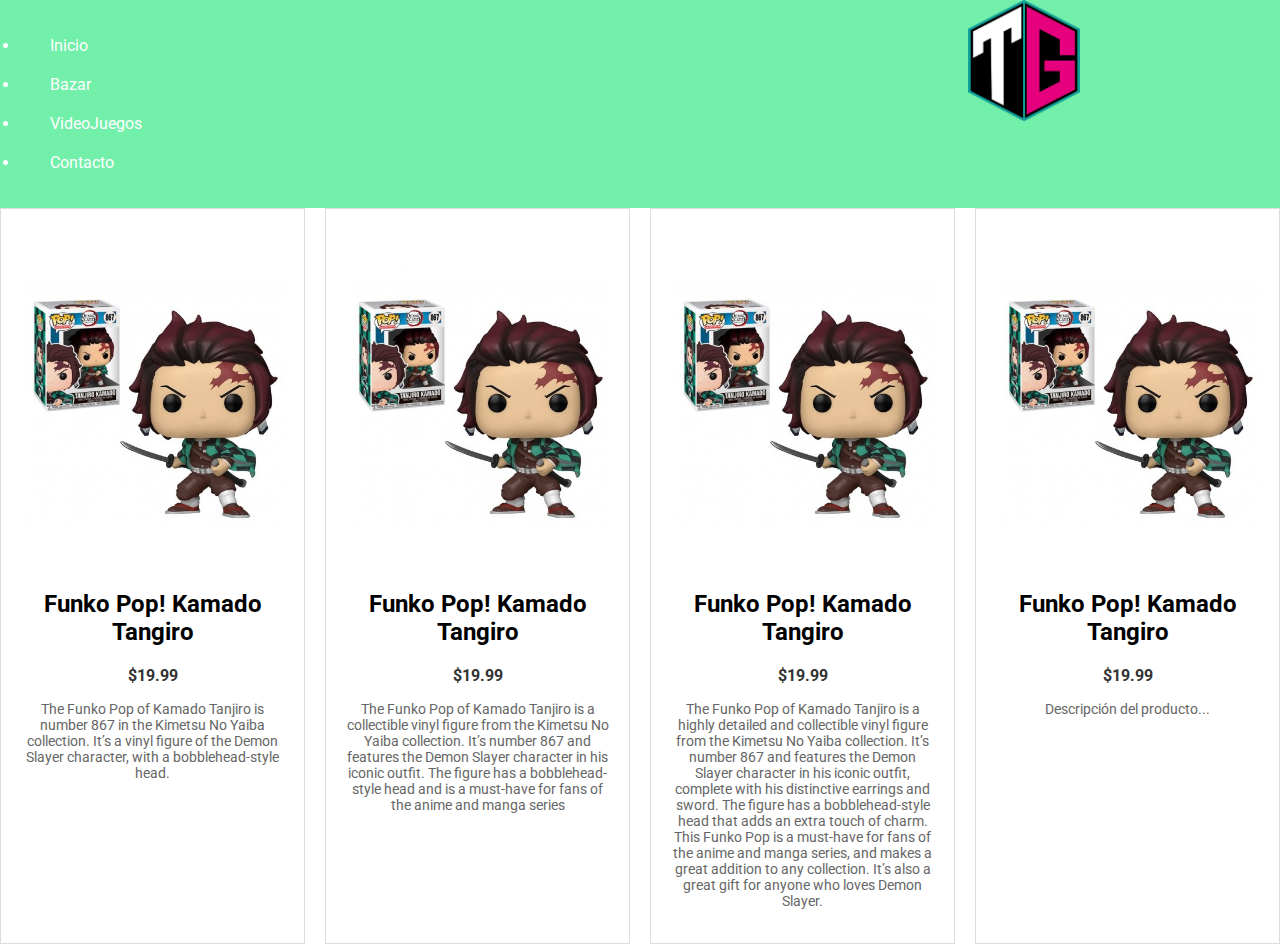
==== bazar.html @ 41750748 "Add files via upload" ====
<!DOCTYPE html>
<html lang="en">
<head>
    <meta charset="UTF-8">
    <meta name="viewport" content="width=device-width, initial-scale=1.0">
    <title>Bazar de TopinGames</title>
    <link rel="stylesheet" href="styles.css">
</head>
<body>
    <div class="logo-container">
        <a href="www.topingames.lol">
            <img src="img/Nuevo_logo_Topin.png" alt="Logo de tu boutique" class="logo">
        </a>    
    </div>
    <header>
        <nav id="navbar">
            <div class="menu-toggle">
                <div class="bar"></div>
                <div class="bar"></div>
                <div class="bar"></div>
            </div>
            <ul class="nav-links">
                <li><a href="index.html">Inicio</a></li>
                <li><a href="bazar.html">Bazar</a></li>
                <li><a href="videojuegos.html">VideoJuegos</a></li>
                <li><a href="contacto.html">Contacto</a></li>
            </ul>
        </nav>
    </header>

    <main>
        <section class="product-grid">
            <!-- Cuadrícula de productos -->
            <!-- Repite estos elementos para cada producto -->
            <div class="product">
                <div class="product-image">
                    <img src="img/producto 1.jpg" alt="Producto 1">
                </div>
                <div class="product-info">
                    <h2>Funko Pop! Kamado Tangiro</h2>
                    <p class="price">$19.99</p>
                    <p class="description">The Funko Pop of Kamado Tanjiro is number 867 in the Kimetsu No Yaiba collection. It’s
                        a vinyl figure of the Demon Slayer character, with a bobblehead-style head.</p>
                </div>
            </div>
            <div class="product">
                <div class="product-image">
                    <img src="img/producto 1.jpg" alt="Producto 1">
                </div>
                <div class="product-info">
                    <h2>Funko Pop! Kamado Tangiro</h2>
                    <p class="price">$19.99</p>
                    <p class="description">The Funko Pop of Kamado Tanjiro is a collectible vinyl figure from the Kimetsu No Yaiba collection. It’s number 867 and features the Demon Slayer character in his iconic outfit. The figure has a bobblehead-style head and is a must-have for fans of the anime and manga series</p>
                </div>
            </div>
            <div class="product">
                <div class="product-image">
                    <img src="img/producto 1.jpg" alt="Producto 1">
                </div>
                <div class="product-info">
                    <h2>Funko Pop! Kamado Tangiro</h2>
                    <p class="price">$19.99</p>
                    <p class="description">The Funko Pop of Kamado Tanjiro is a highly detailed and collectible vinyl figure from the Kimetsu No Yaiba collection. It’s 
                        number 867 and features the Demon Slayer character in his iconic outfit, complete with his distinctive earrings and sword. The figure has a bobblehead-style
                        head that adds an extra touch of charm. This Funko Pop is a must-have for fans of the anime and manga series, and makes a great addition to any collection. 
                        It’s also a great gift for anyone who loves Demon Slayer.</p>
                </div>
            </div>
            <div class="product">
                <div class="product-image">
                    <img src="img/producto 1.jpg" alt="Producto 1">
                </div>
                <div class="product-info">
                    <h2>Funko Pop! Kamado Tangiro</h2>
                    <p class="price">$19.99</p>
                    <p class="description">Descripción del producto...</p>
                </div>
            </div>
            
            <!-- Repite para otros productos -->
        </section>
    </main>

    <script src="app.js"></script>
<body>   
</html>
---- styles.css ----
@import url('https://fonts.googleapis.com/css2?family=Roboto&display=swap');
body {
    font-family: 'Roboto', sans-serif;
    margin: 0;
    padding: 0;
}

/* Estilos para el contenedor del logo */
.logo-container {
    position: absolute; /* Establece posición absoluta para el contenedor del logo */
    top: 0; /* Coloca el contenedor en la parte superior del encabezado */
    left: 80%; /* Coloca el contenedor en el centro horizontal del encabezado */
    transform: translateX(-50%); /* Centra horizontalmente el contenedor */
    z-index: 2; /* Establece una posición de apilamiento superior para el logo */
}

/* Estilos para el logo */
.logo {
    max-width: 7em; /* Establece el ancho máximo del logo */
    height: auto; /* Mantiene la proporción de aspecto */
}
header {
    background-color: #72f0aa;
    color: #fff;
    padding: 10px;
    display: flex;
    justify-content: space-between;
    align-items: center;
    position: relative; /* Añade posición relativa al encabezado */
    z-index: 1; /* Establece una posición de apilamiento para el encabezado */
}

.menu-toggle {
    display: none;
    flex-direction: column;
    cursor: pointer;
}

.bar {
    width: 25px;
    height: 3px;
    background-color: #fff;
    margin: 3px 0;
}

.nav-links ul {
    list-style-type: none;
    display: flex;
}
.nav-links {
    padding-left: 10px;
}

.nav-links li {  
    padding: 10px 30px; /* Añadimos espacio alrededor del texto */

}

.nav-links a {
    text-decoration: none;
    color: #fff;
}

@media screen and (max-width: 768px) {
    .menu-toggle {
        display: flex;
    }

    .nav-links {
        display: none;
        flex-direction: column;
        position: absolute;
        top: 40px;
        left: 0;
        background-color: #5BD9B7;
        width: 100%;
    }

    .nav-links.active {
        display: flex;
    }
}

/*diseño del contenido*/

.content{
margin-top: 40em;
}

/*estilos del la cuadricula de los productor --------------->*/

.main {
    max-width: 1200px;
    margin: 0 auto;
    padding: 20px;
}

/* Estilos para la cuadrícula de productos */
.product-grid {
    display: grid;
    grid-template-columns: repeat(auto-fit, minmax(200px, 1fr));
    gap: 20px;
}

.product {
    background-color: #fff;
    border: 1px solid #ddd;
    padding: 20px;
    text-align: center;
    transition: transform 0.2s; /* Agrega una transición de transformación para la animación */
    cursor: pointer;
}

.product:hover {
    transform: scale(1.05); /* Aumenta ligeramente el tamaño al pasar el mouse */
}

.product-image img {
    max-width: 100%;
}

.price {
    font-weight: bold;
    color: #333;
}

.description {
    color: #666;
    font-size: 14px;
    margin-top: 10px;
}
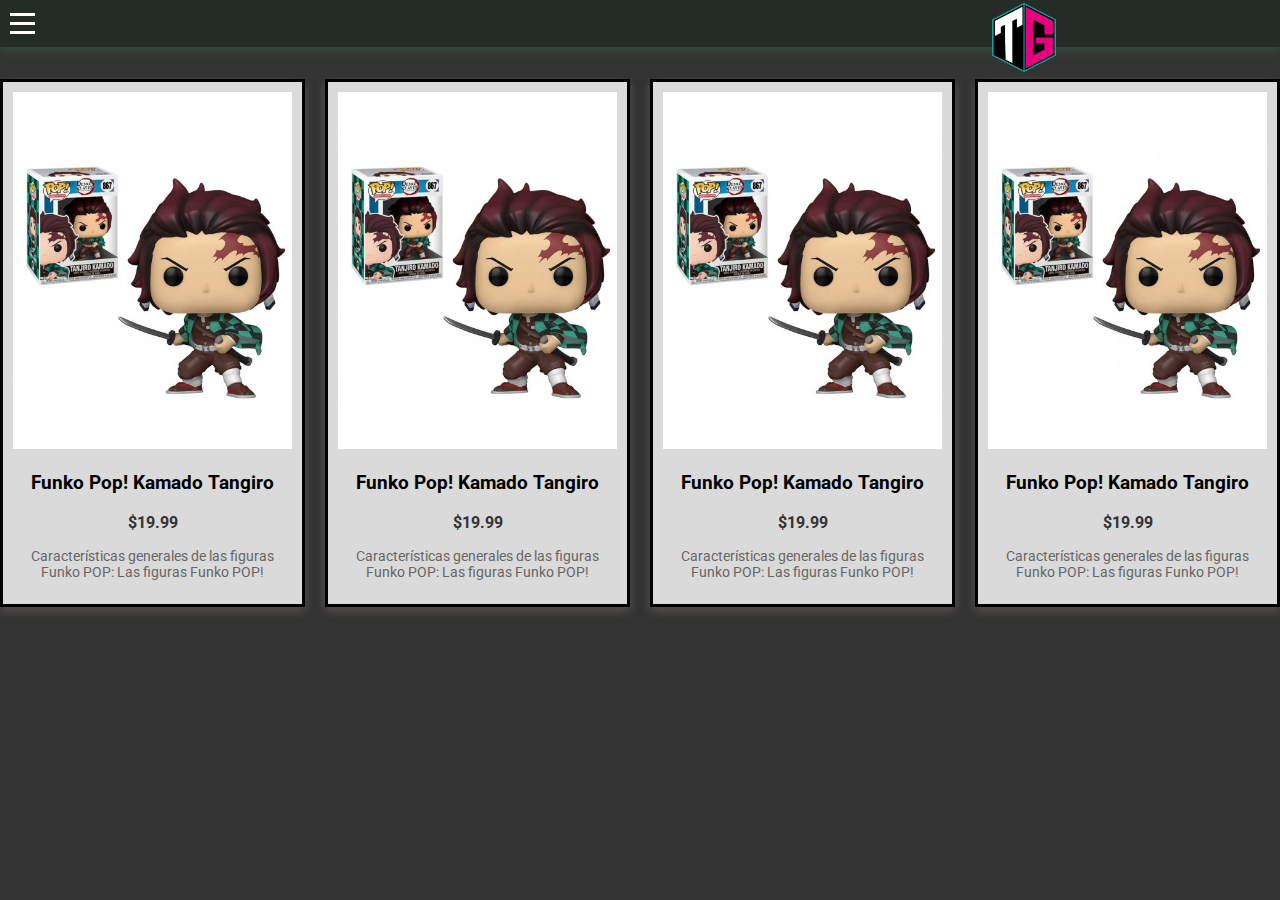
==== commit 1e6220e0: "Add files via upload" ====
--- a/bazar.html
+++ b/bazar.html
@@ -8,13 +8,13 @@
 </head>
 <body>
     <div class="logo-container">
-        <a href="www.topingames.lol">
+        <a href="index.html">
             <img src="img/Nuevo_logo_Topin.png" alt="Logo de tu boutique" class="logo">
         </a>    
     </div>
     <header>
         <nav id="navbar">
-            <div class="menu-toggle">
+            <div id="menu-button" class="menu-toggle">
                 <div class="bar"></div>
                 <div class="bar"></div>
                 <div class="bar"></div>
@@ -37,10 +37,9 @@
                     <img src="img/producto 1.jpg" alt="Producto 1">
                 </div>
                 <div class="product-info">
-                    <h2>Funko Pop! Kamado Tangiro</h2>
+                    <h3>Funko Pop! Kamado Tangiro</h3>
                     <p class="price">$19.99</p>
-                    <p class="description">The Funko Pop of Kamado Tanjiro is number 867 in the Kimetsu No Yaiba collection. It’s
-                        a vinyl figure of the Demon Slayer character, with a bobblehead-style head.</p>
+                    <p class="description">Características generales de las figuras Funko POP: Las figuras Funko POP!</p>
                 </div>
             </div>
             <div class="product">
@@ -48,9 +47,9 @@
                     <img src="img/producto 1.jpg" alt="Producto 1">
                 </div>
                 <div class="product-info">
-                    <h2>Funko Pop! Kamado Tangiro</h2>
+                    <h3>Funko Pop! Kamado Tangiro</h3>
                     <p class="price">$19.99</p>
-                    <p class="description">The Funko Pop of Kamado Tanjiro is a collectible vinyl figure from the Kimetsu No Yaiba collection. It’s number 867 and features the Demon Slayer character in his iconic outfit. The figure has a bobblehead-style head and is a must-have for fans of the anime and manga series</p>
+                    <p class="description">Características generales de las figuras Funko POP: Las figuras Funko POP!</p>
                 </div>
             </div>
             <div class="product">
@@ -58,12 +57,9 @@
                     <img src="img/producto 1.jpg" alt="Producto 1">
                 </div>
                 <div class="product-info">
-                    <h2>Funko Pop! Kamado Tangiro</h2>
+                    <h3>Funko Pop! Kamado Tangiro</h3>
                     <p class="price">$19.99</p>
-                    <p class="description">The Funko Pop of Kamado Tanjiro is a highly detailed and collectible vinyl figure from the Kimetsu No Yaiba collection. It’s 
-                        number 867 and features the Demon Slayer character in his iconic outfit, complete with his distinctive earrings and sword. The figure has a bobblehead-style
-                        head that adds an extra touch of charm. This Funko Pop is a must-have for fans of the anime and manga series, and makes a great addition to any collection. 
-                        It’s also a great gift for anyone who loves Demon Slayer.</p>
+                    <p class="description">Características generales de las figuras Funko POP: Las figuras Funko POP!</p>
                 </div>
             </div>
             <div class="product">
@@ -71,9 +67,9 @@
                     <img src="img/producto 1.jpg" alt="Producto 1">
                 </div>
                 <div class="product-info">
-                    <h2>Funko Pop! Kamado Tangiro</h2>
+                    <h3>Funko Pop! Kamado Tangiro</h3>
                     <p class="price">$19.99</p>
-                    <p class="description">Descripción del producto...</p>
+                    <p class="description">Características generales de las figuras Funko POP: Las figuras Funko POP!</p>
                 </div>
             </div>
             
--- a/styles.css
+++ b/styles.css
@@ -1,26 +1,43 @@
 @import url('https://fonts.googleapis.com/css2?family=Roboto&display=swap');
 body {
+    background-color: #333;
     font-family: 'Roboto', sans-serif;
     margin: 0;
     padding: 0;
-}
+    
+}
+
+.overlay {
+    position: fixed;
+    top: 0;
+    left: 0;
+    width: 100%;
+    height: 100%;
+    background-color: rgba(0, 0, 0, 0.5); /* Negro con opacidad del 30% */
+    pointer-events: none; /* Permite hacer clic a través de la capa */
+    z-index: -2; /* Establece una posición de apilamiento por debajo del contenido */
+}
+
 
 /* Estilos para el contenedor del logo */
 .logo-container {
+    margin-top: 0.2em;
     position: absolute; /* Establece posición absoluta para el contenedor del logo */
     top: 0; /* Coloca el contenedor en la parte superior del encabezado */
     left: 80%; /* Coloca el contenedor en el centro horizontal del encabezado */
     transform: translateX(-50%); /* Centra horizontalmente el contenedor */
     z-index: 2; /* Establece una posición de apilamiento superior para el logo */
+
 }
 
 /* Estilos para el logo */
 .logo {
-    max-width: 7em; /* Establece el ancho máximo del logo */
+    max-width: 4em; /* Establece el ancho máximo del logo */
     height: auto; /* Mantiene la proporción de aspecto */
+    
 }
 header {
-    background-color: #72f0aa;
+    background-color: #252b27;
     color: #fff;
     padding: 10px;
     display: flex;
@@ -28,10 +45,11 @@
     align-items: center;
     position: relative; /* Añade posición relativa al encabezado */
     z-index: 1; /* Establece una posición de apilamiento para el encabezado */
+    box-shadow: 0px 4px 10px rgba(74, 190, 103, 0.2); /* Agregar sombra en la parte inferior */
 }
 
 .menu-toggle {
-    display: none;
+    display: flex;
     flex-direction: column;
     cursor: pointer;
 }
@@ -48,7 +66,17 @@
     display: flex;
 }
 .nav-links {
-    padding-left: 10px;
+    display: none;
+    flex-direction: column;
+    position: absolute;
+    top: 40px;
+    left: 0;
+    background-color: #1c2523;
+    width: 100%;
+    box-shadow: 0px 4px 10px rgba(97, 218, 81, 0.2);
+}
+.nav-links.active {
+    display: flex;
 }
 
 .nav-links li {  
@@ -72,7 +100,7 @@
         position: absolute;
         top: 40px;
         left: 0;
-        background-color: #5BD9B7;
+        background-color: #1c2523;
         width: 100%;
     }
 
@@ -82,10 +110,11 @@
 }
 
 /*diseño del contenido*/
-
 .content{
 margin-top: 40em;
 }
+
+
 
 /*estilos del la cuadricula de los productor --------------->*/
 
@@ -98,17 +127,29 @@
 /* Estilos para la cuadrícula de productos */
 .product-grid {
     display: grid;
-    grid-template-columns: repeat(auto-fit, minmax(200px, 1fr));
+    grid-template-columns: repeat(4, 1fr); /* 4 productos por fila en pantallas grandes */
     gap: 20px;
-}
-
+    margin-top: 2rem;
+}
+
+/* Estilos para la cuadrícula de productos en teléfonos */
+@media screen and (max-width: 767px) {
+    .product-grid {
+        grid-template-columns: repeat(2, 1fr); /* 2 productos por fila en teléfonos */
+    }
+}
+
+/* Estilos para los recuadros de productos */
 .product {
-    background-color: #fff;
-    border: 1px solid #ddd;
-    padding: 20px;
+    background-color: #dadada;
+    border: 3px solid #000000;    
+    padding: 10px; /* Reduce el padding para hacer los recuadros más pequeños */
     text-align: center;
-    transition: transform 0.2s; /* Agrega una transición de transformación para la animación */
+    transition: transform 0.2s;
     cursor: pointer;
+    max-width: 100%; 
+    box-shadow: 0px 4px 10px rgba(255, 209, 209, 0.2);
+    /* Limita el ancho máximo de los recuadros */
 }
 
 .product:hover {
@@ -117,8 +158,12 @@
 
 .product-image img {
     max-width: 100%;
-}
-
+    max-height: 100%;
+}
+.product-info{
+    max-height: 100%;
+    
+}
 .price {
     font-weight: bold;
     color: #333;
@@ -128,4 +173,131 @@
     color: #666;
     font-size: 14px;
     margin-top: 10px;
+}
+
+/* css de la pantalla de contacto ------------------->
+
+/* Estilos para los logotipos de redes sociales */
+/* Estilos para el título */
+.titulo-contacto {
+    margin-top: 40px;
+    color: #fafbfd;
+    display: flex;
+    margin-left: 2em;
+    overflow: hidden; /* Oculta el texto excedente */
+    white-space: nowrap; /* Evita el salto de línea */
+    animation: typing 3s steps(35, end), blink-caret 0.8s step-end infinite;
+}
+
+/* Animación de escritura */
+@keyframes typing {
+    from {
+        width: 0;
+    }
+    to {
+        width: 100%;
+    }
+}
+
+/* Estilos para los íconos de redes sociales */
+.social-icons {
+    display: flex;
+    justify-content: center;
+    align-items: center;
+    gap: 40px;
+    margin-top: 3em;
+}
+
+.instagram-icon{
+    width: 54px;
+    height: 54px;
+    transform: scale(0.5); /* Empieza pequeño */
+    opacity: 0;
+    animation: zoomIn 0.5s forwards; /* Animación de zoom */
+    animation-delay: 1.5s;
+}
+
+.youtube-icon{
+    width: 60px;
+    height: 44px;
+    transform: scale(0.5); /* Empieza pequeño */
+    opacity: 0;
+    animation: zoomIn 0.5s forwards; /* Animación de zoom */
+    animation-delay: 1.5s;
+}
+
+.twitch-icon {
+    width: 48px;
+    height: 56px;
+    transform: scale(0.5); /* Empieza pequeño */
+    opacity: 0;
+    animation: zoomIn 0.5s forwards; /* Animación de zoom */
+    animation-delay: 1.5s;
+    
+}
+
+/* Animación de zoom */
+@keyframes zoomIn {
+    from {
+        transform: scale(0.2); /* Empieza pequeño */
+        opacity: 0;
+    }
+    to {
+        transform: scale(1); /* Termina a tamaño normal */
+        opacity: 1;
+    }
+}
+
+/*seccion textox inicio-------------------------->*/
+
+.first-section {
+    opacity: 0; /* Establece la opacidad en cero para ocultarla inicialmente */
+    animation: fadeIn 2s ease-in-out forwards; /* Animación para el efecto fade-in */
+}
+
+@keyframes fadeIn {
+    to {
+        opacity: 1; /* Al final de la animación, la opacidad será 1 */
+    }
+}
+
+.fade-in-section {
+    opacity: 0; /* Establece la opacidad en cero para ocultarlas inicialmente */
+    transition: opacity 1s ease-in-out; /* Controla la velocidad de la transición */
+
+    /* Otros estilos según sea necesario */
+}
+
+.fade-in {
+    opacity: 1; /* Al agregar la clase "fade-in", la opacidad será 1 */
+}
+
+
+.banner {
+    position: relative;
+    overflow: hidden;
+    text-align: center;
+}
+
+.banner img {
+    width: 100%;
+    height: 150%;
+}
+/* Estilos para el modo responsivo (pantallas más pequeñas) */
+@media screen and (max-width: 768px) {
+    .banner img {
+        transform: scale(1.5); /* Aplica un aumento de escala del 120% */
+        transform-origin: center center; /* Establece el punto de transformación en el centro */
+        transition: transform 0.5s ease-in-out; /* Agrega una transición suave */
+    }
+}
+
+.titulo-inicio{
+    color: #fafbfd;
+}
+
+.youtubeFondo{
+
+    background-color:  #1c1c1c;
+    box-shadow: 0px 6px 8px rgba(255, 255, 255, 0.2);
 }